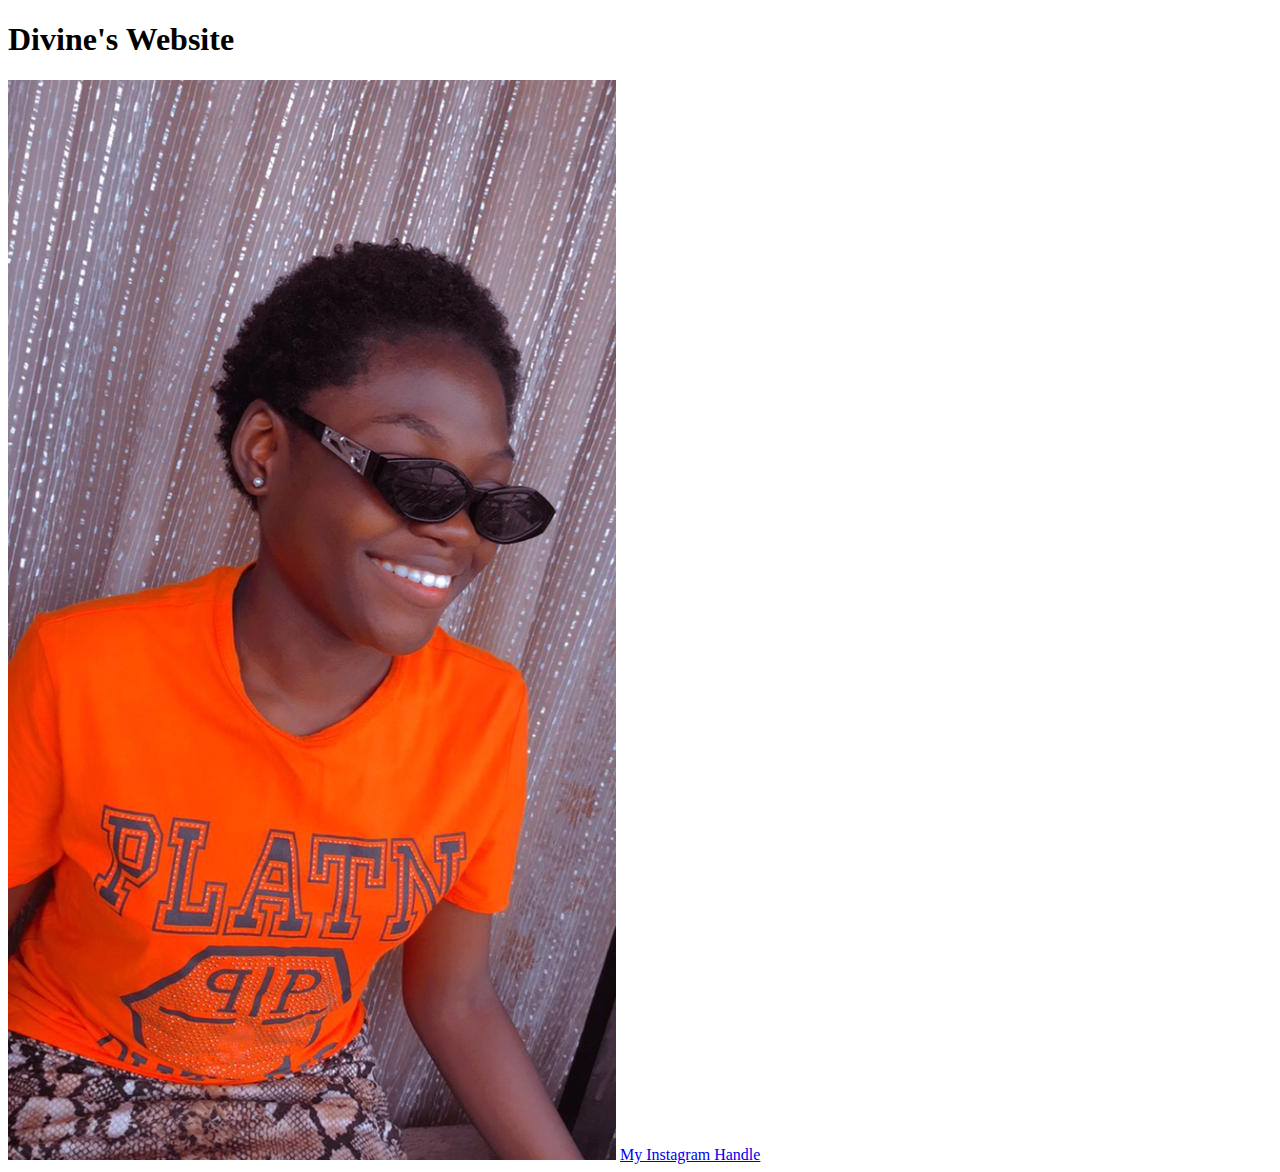
==== index.html @ d9ecf236 "I have developed my personal website" ====
<!DOCTYPE html>
<html lang="en">
<head>
    <meta charset="UTF-8">
    <meta http-equiv="X-UA-Compatible" content="IE=edge">
    <meta name="viewport" content="width=device-width, initial-scale=1.0">
    <title>Divine's Website</title>
</head>
<body>
    <h1>Divine's Website</h1>
    <img src="me.jpg" alt="">
    <a href="https://www.instagram.com/divine_edeh">My Instagram Handle</a>
</body>
</html>
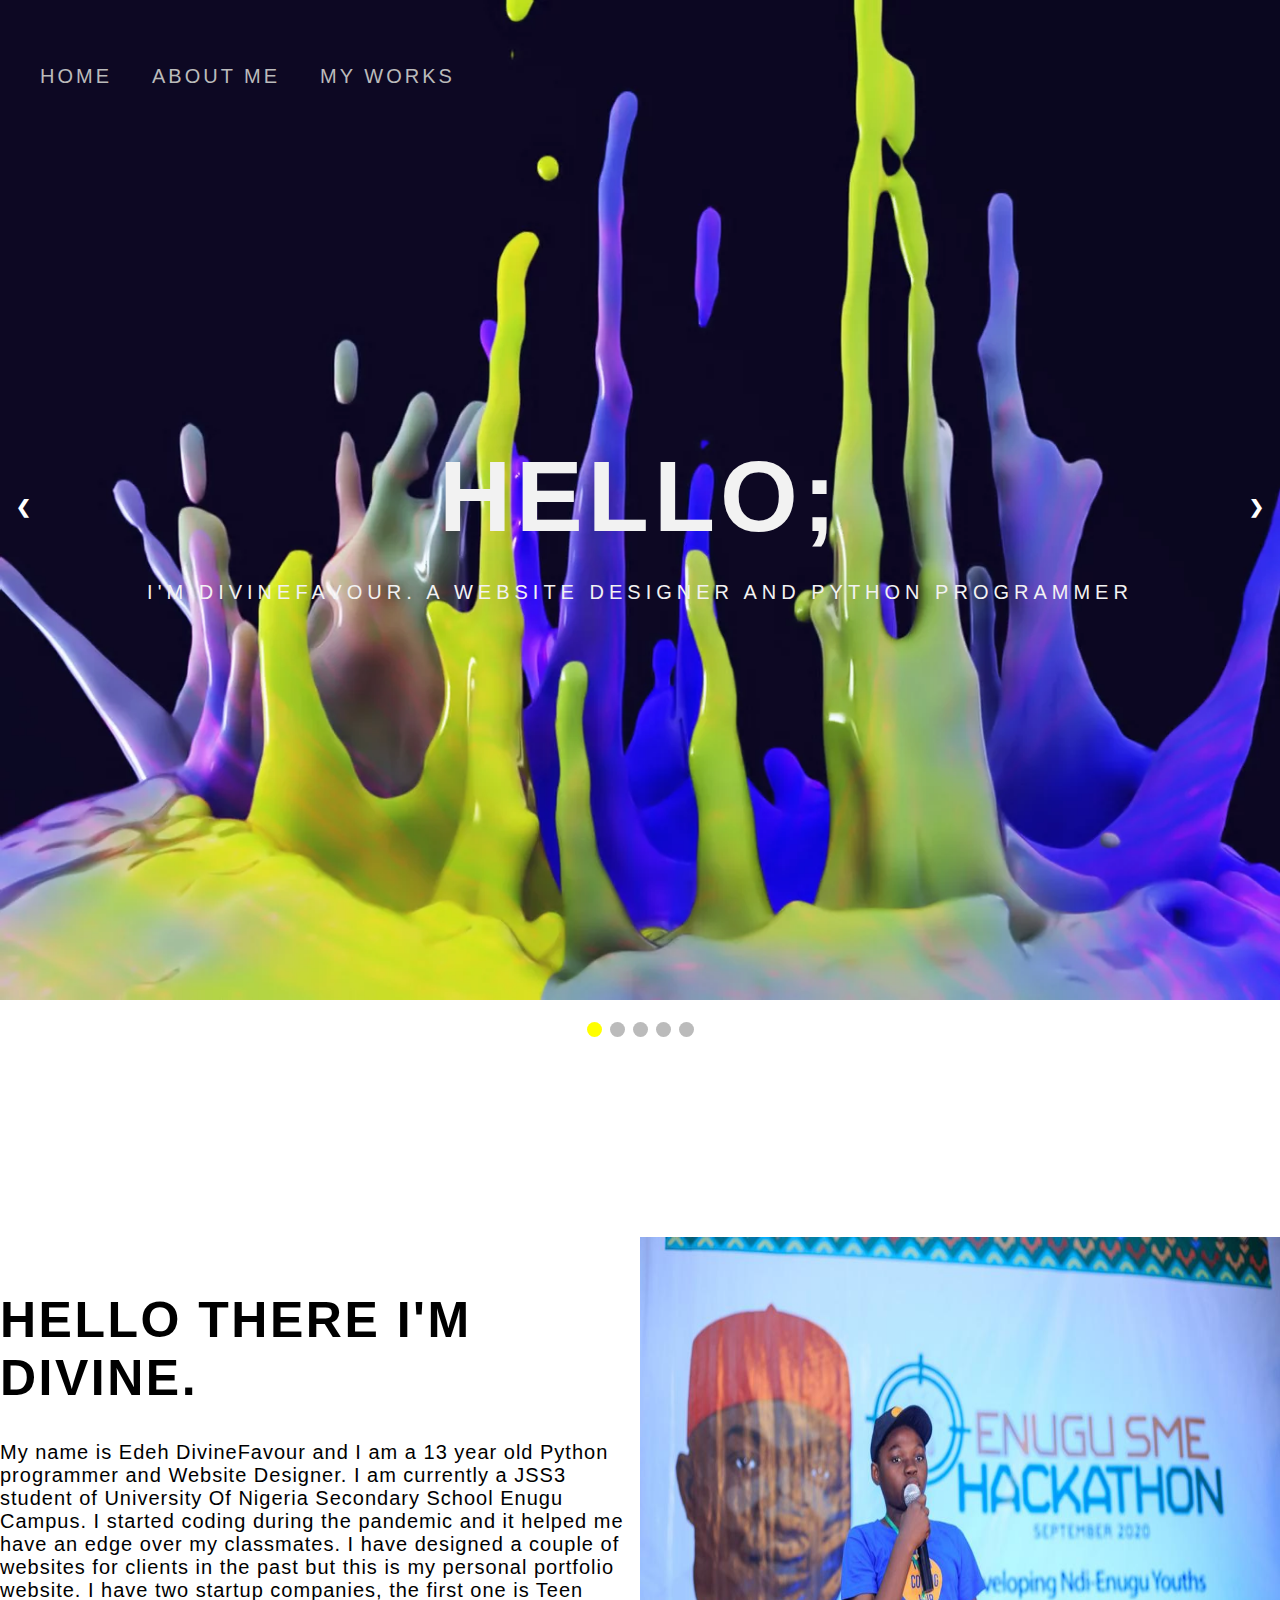
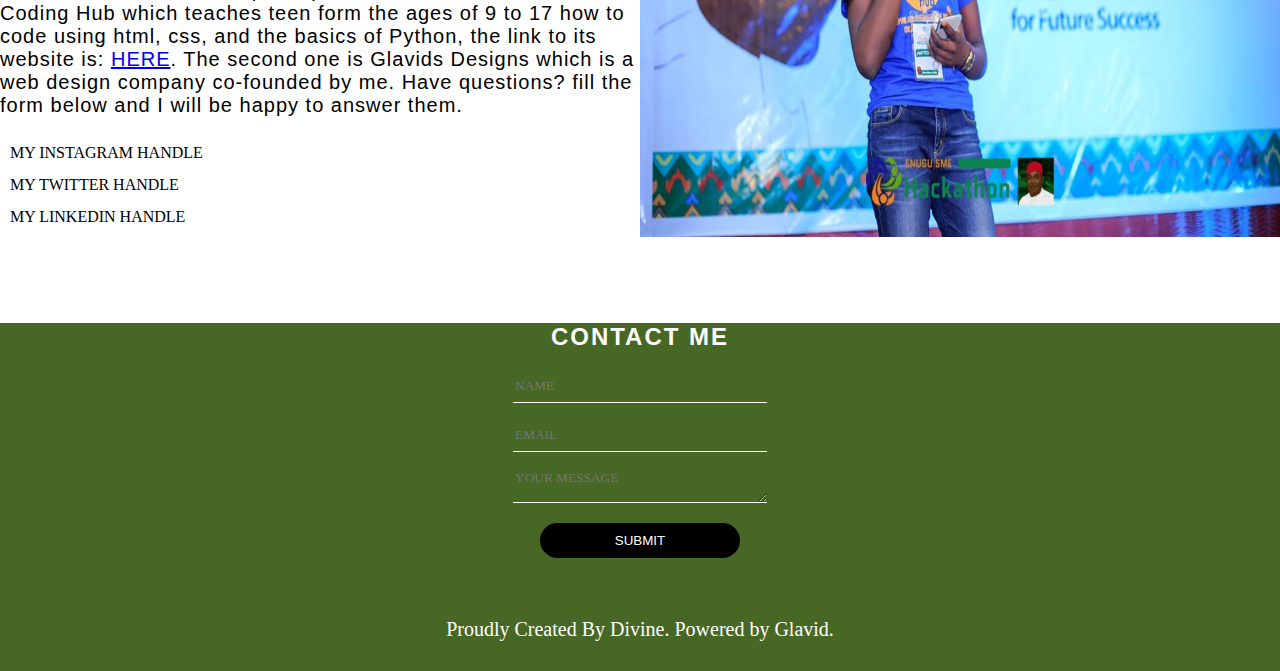
==== commit c28b5127: "I just modified my website" ====
--- a/index.html
+++ b/index.html
@@ -5,10 +5,192 @@
     <meta http-equiv="X-UA-Compatible" content="IE=edge">
     <meta name="viewport" content="width=device-width, initial-scale=1.0">
     <title>Divine's Website</title>
+    <link rel="stylesheet" href="index.css">
 </head>
 <body>
-    <h1>Divine's Website</h1>
-    <img src="me.jpg" alt="">
-    <a href="https://www.instagram.com/divine_edeh">My Instagram Handle</a>
+    
+    <div class="slideshow-container">
+        
+        <!-- Full-width images with number and caption text -->
+        <div class="mySlides fade">
+            <img src="/images/hey3.webp" style="width:100%">
+            <nav>
+                <div class="menu">
+                    <ul>
+                        <li>
+                            <a href="index.html">HOME</a>
+                        </li>
+                    </ul>
+        
+                    <ul>
+                        <li>
+                            <a href="about.html">ABOUT ME</a>
+                        </li>
+                    </ul>
+        
+                    <ul>
+                        <li>
+                            <a href="work.html">MY WORKS</a>
+                        </li>
+                    </ul>
+                </div>
+            </nav>
+            <div class="text">HELLO;</div>
+            <p>I'M DIVINEFAVOUR. A WEBSITE DESIGNER AND PYTHON PROGRAMMER</p>
+        </div>
+      
+        <div class="mySlides fade">
+            <img src="/images/hey4.webp" style="width:100%">
+            <nav>
+                <div class="menu">
+                    <ul>
+                        <li>
+                            <a href="index.html">HOME</a>
+                        </li>
+                    </ul>
+        
+                    <ul>
+                        <li>
+                            <a href="about.html">ABOUT ME</a>
+                        </li>
+                    </ul>
+        
+                    <ul>
+                        <li>
+                            <a href="work.html">MY WORKS</a>
+                        </li>
+                    </ul>
+                </div>
+            </nav>
+            <div class="text">HELLO;</div>
+            <p>I'M DIVINEFAVOUR. A WEBSITE DESIGNER AND PYTHON PROGRAMMER</p>
+        </div>
+      
+        <div class="mySlides fade">
+            <img src="/images/hey5.webp" style="width:100%">
+            <nav>
+                <div class="menu">
+                    <ul>
+                        <li>
+                            <a href="index.html">HOME</a>
+                        </li>
+                    </ul>
+        
+                    <ul>
+                        <li>
+                            <a href="about.html">ABOUT ME</a>
+                        </li>
+                    </ul>
+        
+                    <ul>
+                        <li>
+                            <a href="work.html">MY WORKS</a>
+                        </li>
+                    </ul>
+                </div>
+            </nav>
+            <div class="text">HELLO;</div>
+            <p>I'M DIVINEFAVOUR. A WEBSITE DESIGNER AND PYTHON PROGRAMMER</p>
+        </div>
+
+        <div class="mySlides fade">
+            <img src="/images/hey6.webp" style="width:100%">\
+            <nav>
+                <div class="menu">
+                    <ul>
+                        <li>
+                            <a href="index.html">HOME</a>
+                        </li>
+                    </ul>
+        
+                    <ul>
+                        <li>
+                            <a href="about.html">ABOUT ME</a>
+                        </li>
+                    </ul>
+        
+                    <ul>
+                        <li>
+                            <a href="work.html">MY WORKS</a>
+                        </li>
+                    </ul>
+                </div>
+            </nav>
+            <div class="text">HELLO;</div>
+            <p>I'M DIVINEFAVOUR. A WEBSITE DESIGNER AND PYTHON PROGRAMMER</p>
+        </div>
+
+        <div class="mySlides fade">
+            <img src="/images/hey7.webp" style="width:100%">
+            <nav>
+                <div class="menu">
+                    <ul>
+                        <li>
+                            <a href="index.html">HOME</a>
+                        </li>
+                    </ul>
+        
+                    <ul>
+                        <li>
+                            <a href="about.html">ABOUT ME</a>
+                        </li>
+                    </ul>
+        
+                    <ul>
+                        <li>
+                            <a href="work.html">MY WORKS</a>
+                        </li>
+                    </ul>
+                </div>
+            </nav>
+            <div class="text">HELLO;</div>
+            <p>I'M DIVINEFAVOUR. A WEBSITE DESIGNER AND PYTHON PROGRAMMER</p>
+        </div>
+      
+        <!-- Next and previous buttons -->
+        <a class="prev" onclick="plusSlides(-1)">&#10094;</a>
+        <a class="next" onclick="plusSlides(1)">&#10095;</a>
+      </div>
+      <br>
+      
+      <!-- The dots/circles -->
+      <div style="text-align:center">
+        <span class="dot" onclick="currentSlide(1)"></span>
+        <span class="dot" onclick="currentSlide(2)"></span>
+        <span class="dot" onclick="currentSlide(3)"></span>
+        <span class="dot" onclick="currentSlide(4)"></span>
+        <span class="dot" onclick="currentSlide(5)"></span>
+      </div>
+    </div>
+    <div class="column1">
+        <h1>HELLO THERE I'M DIVINE.</h1>
+        <p>My name is Edeh DivineFavour and I am a 13 year old Python programmer and Website Designer. I am currently a JSS3 student of University 
+        Of Nigeria Secondary School Enugu Campus. I started coding during the pandemic and it helped me have an edge over my classmates. 
+        I have designed a couple of websites for clients in the past but this is my personal portfolio website. 
+        I have two startup companies, the first one is Teen Coding Hub which teaches teen form the ages of 9 to 17 how to code using html, css, 
+        and the basics of Python, the link to its website is: <a href="https://teencodinghub.com.ng/">HERE</a>. The second one is Glavids Designs 
+        which is a web design company co-founded by me. 
+        Have questions? fill the form below and I will be happy to answer them.</p>
+    </div>
+    
+    <div class="column2">
+        <img src="me.jpg" alt="">
+    </div>
+        
+    <a href="https://www.instagram.com/divine_edeh" style="line-height: 2; margin: 10px; color: #000; text-decoration: none;">MY INSTAGRAM HANDLE</a> <br>
+    <a href="https://www.twitter.com/DivineFavourEd2" style="line-height: 2; margin: 10px; color: #000; text-decoration: none;">MY TWITTER HANDLE</a> <br>
+    <a href="https://www.linkedin.com/in/divine-edeh-95355018a" style="line-height: 2; margin: 10px; color: #000; text-decoration: none;">MY LINKEDIN HANDLE</a> <br>
+    
+    <div class="contact">
+        <h2>CONTACT ME</h2>
+        <form>
+            <p><input type="text" placeholder="NAME"></p>
+            <p><input type="email" placeholder="EMAIL"></p>
+            <p><textarea name="" id="" cols="30" rows="10" placeholder="YOUR MESSAGE"></textarea></p>
+            <button value="submit">SUBMIT</button>
+        </form>
+        <footer>Proudly Created By Divine. Powered by Glavid.</footer>
+    </div>
 </body>
+<script src="index.js"></script>
 </html>--- a/index.css
+++ b/index.css
@@ -0,0 +1,203 @@
+body{
+    box-sizing: border-box;
+    margin: 0;
+    padding: 0;
+}
+nav .menu{
+    position: absolute;
+    bottom: 900px;
+    box-sizing: border-box;
+    display: flex;
+}
+
+.menu ul {
+    list-style: none;
+}
+
+ul li a{
+    text-decoration: none;
+    color: #bbb;
+    cursor: pointer;
+    font-size: 20px;
+    font-family: sans-serif;
+    font-weight: 500;
+    letter-spacing: 3px;
+}
+
+
+ul li a:hover{
+    color: chocolate;
+}
+
+
+/* Slideshow container */
+.slideshow-container {
+    box-sizing: border-box;
+    position: relative;
+    margin: auto;
+}
+  
+  /* Hide the images by default */
+.mySlides {
+    display: none;
+}
+
+.mySlides img{
+    max-height: 1000px;
+}
+  
+  /* Next & previous buttons */
+.prev, .next {
+    cursor: pointer;
+    position: absolute;
+    top: 50%;
+    width: auto;
+    margin-top: -22px;
+    padding: 16px;
+    color: white;
+    font-weight: bold;
+    font-size: 18px;
+    transition: 0.6s ease;
+    border-radius: 0 3px 3px 0;
+    user-select: none;
+}
+  
+  /* Position the "next button" to the right */
+.next {
+    right: 0;
+    border-radius: 3px 0 0 3px;
+}
+  
+  
+  /* Caption text */
+.text {
+    color: #f2f2f2;
+    font-size: 100px;
+    position: absolute;
+    bottom: 450px;
+    width: 100%;
+    text-align: center;
+    font-family: sans-serif;
+    font-weight: 700;
+    letter-spacing: 5px;
+}
+
+.slideshow-container p{
+    color: #f2f2f2;
+    font-size: 20px;
+    position: absolute;
+    bottom: 380px;
+    width: 100%;
+    text-align: center;
+    font-family: sans-serif;
+    font-weight: 500;
+    letter-spacing: 5px;
+}
+
+  
+  /* The dots/bullets/indicators */
+.dot {
+    cursor: pointer;
+    height: 15px;
+    width: 15px;
+    margin: 0 2px;
+    background-color: #bbb;
+    border-radius: 50%;
+    display: inline-block;
+    transition: background-color 0.6s ease;
+}
+  
+.active, .dot:hover {
+    background-color: yellow;
+}
+  
+  /* Fading animation */
+.fade {
+    -webkit-animation-name: fader;
+    -webkit-animation-duration: 2s;
+    animation-name: fader;
+    animation-duration: 2s;
+}
+  
+@-webkit-keyframes fader {
+    from {opacity: .4}
+    to {opacity: 1}
+}
+  
+@keyframes fader {
+    from {opacity: .4}
+    to {opacity: 1}
+}
+
+.column1 {
+    width: 50%;
+    margin-top: 250px;
+    font-family: sans-serif;
+}
+
+h1{
+    font-family: sans-serif;
+    font-size: 50px;
+    letter-spacing: 2.5px;
+}
+
+.column1 p{
+    font-size: 20px;
+    letter-spacing: 1px;
+}
+
+.column2 img{
+    margin-top: -500px;
+    height: 600px;
+    width: 50%;
+    float: right;
+}
+
+.contact{
+    display: block;
+    text-align: center;
+    font-family: sans-serif;
+    margin-top: 90px;
+    background: rgb(70, 104, 36);
+}
+
+h2{
+    margin-top: 40px;
+    color: #fff;
+    letter-spacing: 2px;
+}
+form input{
+    border: none;
+    border-bottom: 1px solid #fff;
+    height: 30px;
+    width: 250px;
+    font-family: cursive;
+    background: rgb(70, 104, 36);
+}
+form button{
+    padding: 10px;
+    width: 200px;
+    cursor: pointer;
+    color: #fff;
+    background: #000;
+    border: none;
+    border-radius: 50px;
+}
+form textarea{
+    border: none;
+    border-bottom: 1px solid #fff;
+    height: 30px;
+    width: 250px;
+    font-family: cursive;
+    background: rgb(70, 104, 36);
+}
+
+footer{
+    text-align: center;
+    font-family: cursive;
+    font-size: 20px;
+    margin-top: 30px;
+    color: #fff;
+    padding: 30px;
+}
+
